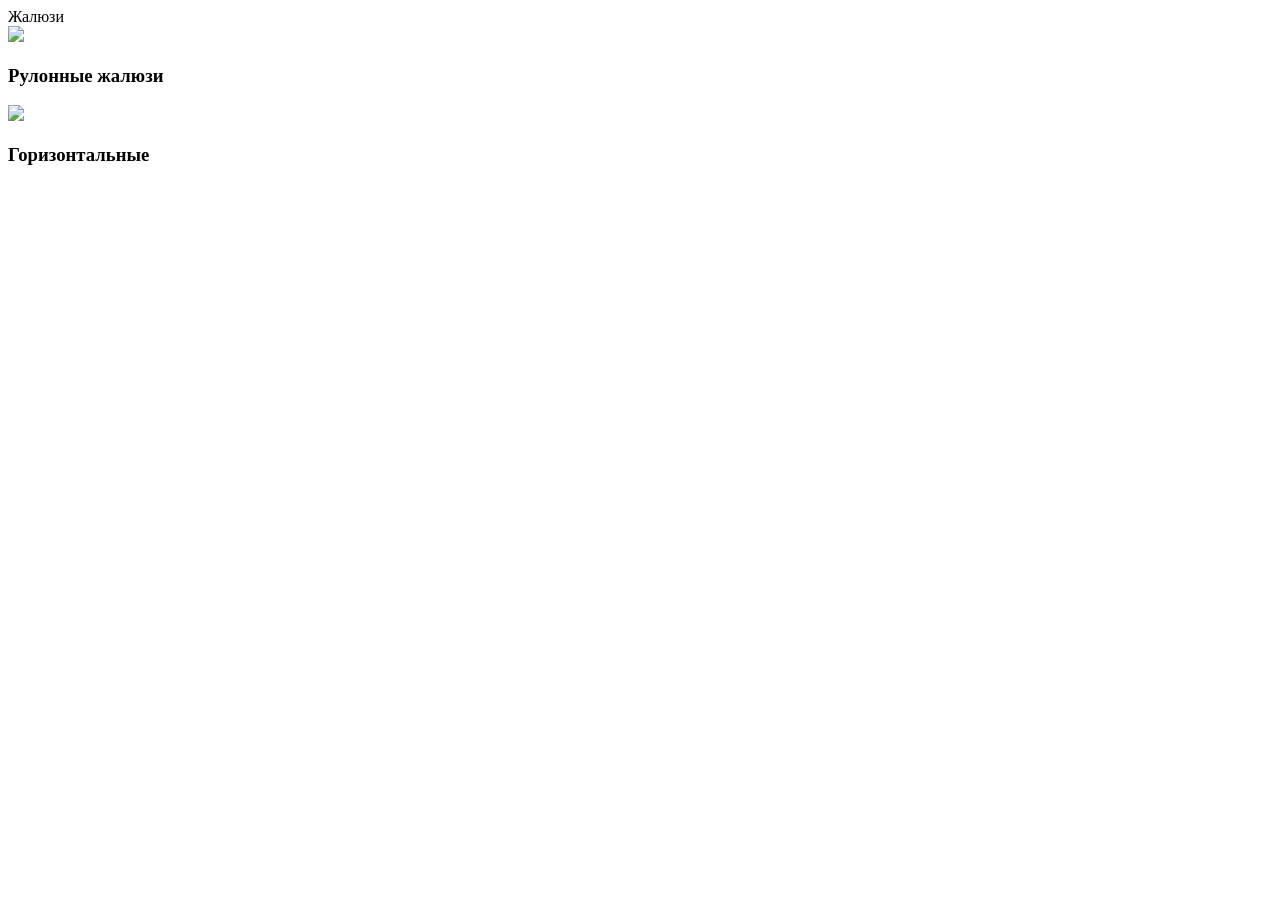
==== blinds.html @ 7500cb22 "blinds.html" ====
<!DOCTYPE html>
<html lang="ru">
<head>
  <meta charset="UTF-8">
  <title>Жалюзи</title>
  <link rel="stylesheet" href="style.css">
</head>

<body>

<header>Жалюзи</header>

<section class="catalog">

  <div class="card">
    <img src="https://images.unsplash.com/photo-1524758631624-e2822e304c36">
    <div class="card-content">
      <h3>Рулонные жалюзи</h3>
    </div>
  </div>

  <div class="card">
    <img src="https://images.unsplash.com/photo-1586105251261-72a756497a11">
    <div class="card-content">
      <h3>Горизонтальные</h3>
    </div>
  </div>

</section>

</body>
</html>
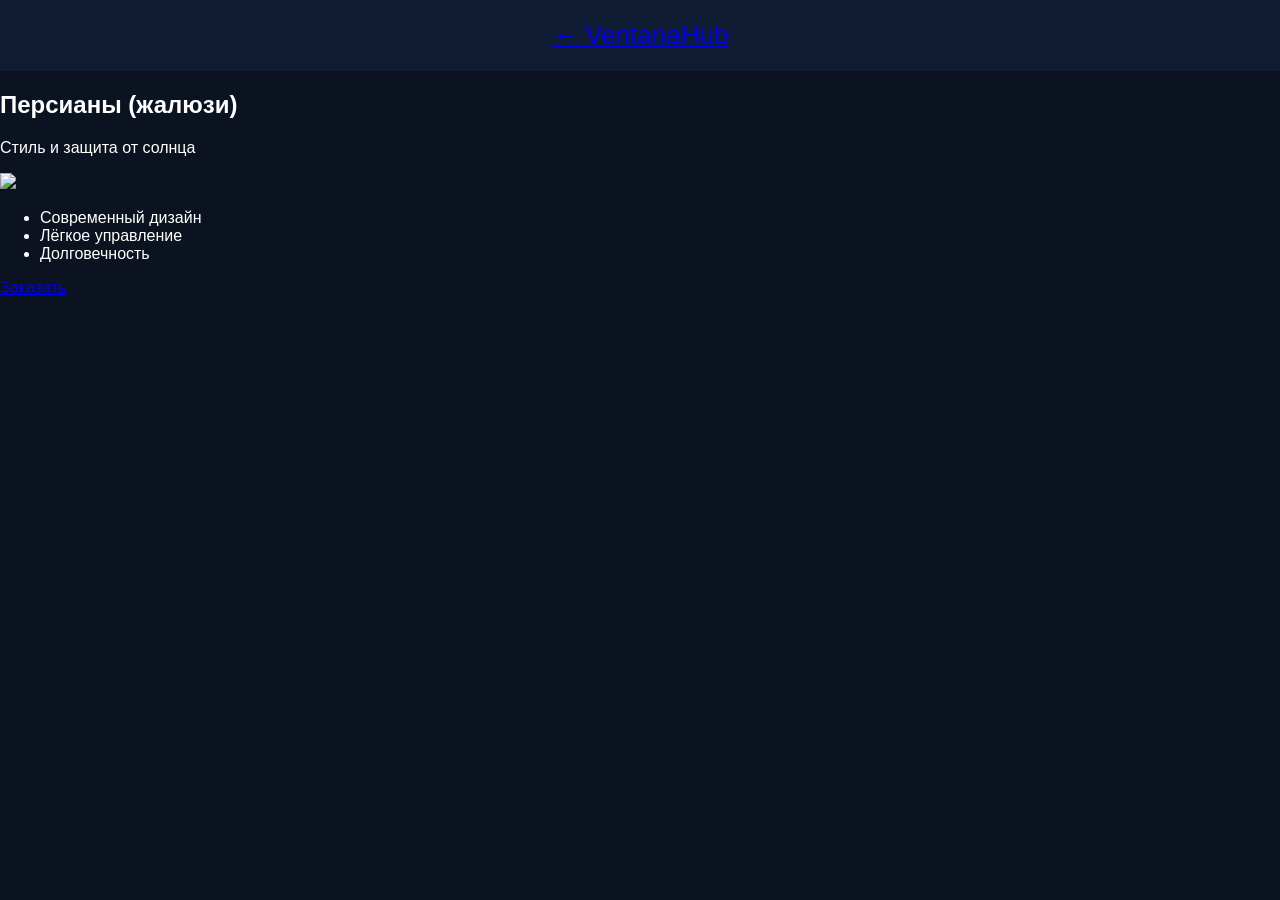
==== commit 011a2b78: "blinds.html" ====
--- a/blinds.html
+++ b/blinds.html
@@ -1,31 +1,30 @@
 <!DOCTYPE html>
-<html lang="ru">
+<html>
 <head>
-  <meta charset="UTF-8">
-  <title>Жалюзи</title>
-  <link rel="stylesheet" href="style.css">
+<meta charset="UTF-8">
+<link rel="stylesheet" href="style.css">
+<title>Персианы</title>
 </head>
 
 <body>
 
-<header>Жалюзи</header>
+<header class="header">
+  <a href="index.html">← VentanaHub</a>
+</header>
 
-<section class="catalog">
+<section class="page">
+  <h1>Персианы (жалюзи)</h1>
+  <p>Стиль и защита от солнца</p>
 
-  <div class="card">
-    <img src="https://images.unsplash.com/photo-1524758631624-e2822e304c36">
-    <div class="card-content">
-      <h3>Рулонные жалюзи</h3>
-    </div>
-  </div>
+  <img src="https://images.unsplash.com/photo-1524758631624-e2822e304c36">
 
-  <div class="card">
-    <img src="https://images.unsplash.com/photo-1586105251261-72a756497a11">
-    <div class="card-content">
-      <h3>Горизонтальные</h3>
-    </div>
-  </div>
+  <ul>
+    <li>Современный дизайн</li>
+    <li>Лёгкое управление</li>
+    <li>Долговечность</li>
+  </ul>
 
+  <a href="https://wa.me/34614577968" class="btn">Заказать</a>
 </section>
 
 </body>
--- a/style.css
+++ b/style.css
@@ -0,0 +1,66 @@
+body {
+  margin: 0;
+  font-family: Arial, sans-serif;
+  background: #0b1220;
+  color: white;
+}
+
+header {
+  background: #0f1b33;
+  padding: 20px;
+  text-align: center;
+  font-size: 26px;
+  color: #4ea1ff;
+}
+
+.hero {
+  text-align: center;
+  padding: 80px 20px;
+  background: linear-gradient(135deg, #0b1220, #1b355f);
+}
+
+.hero h1 {
+  font-size: 42px;
+}
+
+.hero p {
+  color: #aaa;
+}
+
+.catalog {
+  display: grid;
+  grid-template-columns: repeat(auto-fit, minmax(300px, 1fr));
+  gap: 25px;
+  padding: 40px;
+}
+
+.card {
+  background: #111c33;
+  border-radius: 15px;
+  overflow: hidden;
+  cursor: pointer;
+  transition: 0.3s;
+  text-decoration: none;
+  color: white;
+}
+
+.card:hover {
+  transform: scale(1.05);
+}
+
+.card img {
+  width: 100%;
+  height: 220px;
+  object-fit: cover;
+}
+
+.card-content {
+  padding: 20px;
+}
+
+footer {
+  text-align: center;
+  padding: 20px;
+  background: #0f1b33;
+  color: #777;
+}
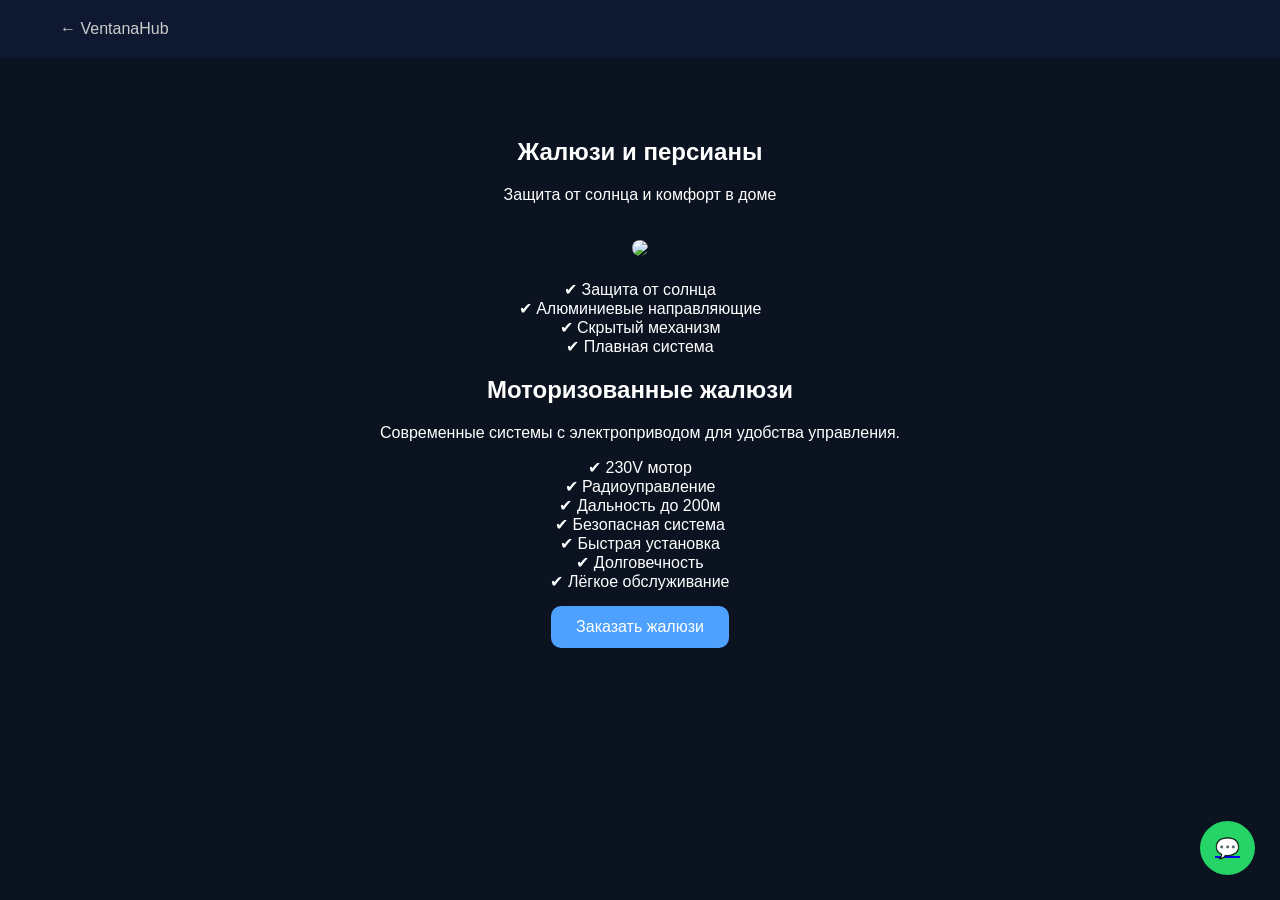
==== commit 8ae20dac: "blinds.html" ====
--- a/blinds.html
+++ b/blinds.html
@@ -1,31 +1,55 @@
 <!DOCTYPE html>
-<html>
+<html lang="ru">
 <head>
 <meta charset="UTF-8">
+<meta name="viewport" content="width=device-width, initial-scale=1.0">
+<title>Жалюзи</title>
 <link rel="stylesheet" href="style.css">
-<title>Персианы</title>
 </head>
 
 <body>
 
 <header class="header">
-  <a href="index.html">← VentanaHub</a>
+<a href="index.html">← VentanaHub</a>
 </header>
 
 <section class="page">
-  <h1>Персианы (жалюзи)</h1>
-  <p>Стиль и защита от солнца</p>
 
-  <img src="https://images.unsplash.com/photo-1524758631624-e2822e304c36">
+<h1>Жалюзи и персианы</h1>
+<p>Защита от солнца и комфорт в доме</p>
 
-  <ul>
-    <li>Современный дизайн</li>
-    <li>Лёгкое управление</li>
-    <li>Долговечность</li>
-  </ul>
+<img src="https://images.unsplash.com/photo-1600607687920-4e2a09cf159d">
 
-  <a href="https://wa.me/34614577968" class="btn">Заказать</a>
+<div class="features">
+<div>✔ Защита от солнца</div>
+<div>✔ Алюминиевые направляющие</div>
+<div>✔ Скрытый механизм</div>
+<div>✔ Плавная система</div>
+</div>
+
+<h2>Моторизованные жалюзи</h2>
+<p>
+Современные системы с электроприводом для удобства управления.
+</p>
+
+<div class="features">
+<div>✔ 230V мотор</div>
+<div>✔ Радиоуправление</div>
+<div>✔ Дальность до 200м</div>
+<div>✔ Безопасная система</div>
+</div>
+
+<div class="features">
+<div>✔ Быстрая установка</div>
+<div>✔ Долговечность</div>
+<div>✔ Лёгкое обслуживание</div>
+</div>
+
+<a href="https://wa.me/34614577968" class="btn">Заказать жалюзи</a>
+
 </section>
+
+<a href="https://wa.me/34614577968" class="whatsapp">💬</a>
 
 </body>
 </html>
--- a/style.css
+++ b/style.css
@@ -1,66 +1,127 @@
 body {
   margin: 0;
-  font-family: Arial, sans-serif;
+  font-family: 'Segoe UI', sans-serif;
   background: #0b1220;
   color: white;
 }
 
-header {
-  background: #0f1b33;
-  padding: 20px;
-  text-align: center;
-  font-size: 26px;
+/* HEADER */
+.header {
+  display: flex;
+  justify-content: space-between;
+  align-items: center;
+  padding: 20px 40px;
+  background: rgba(15,27,51,0.9);
+  backdrop-filter: blur(10px);
+}
+
+.header a {
+  color: #ccc;
+  margin-left: 20px;
+  text-decoration: none;
+  font-weight: 500;
+  transition: 0.3s;
+}
+
+.header a:hover {
   color: #4ea1ff;
 }
 
+/* HERO */
 .hero {
+  height: 80vh;
+  background: url('https://images.unsplash.com/photo-1600585154340-be6161a56a0c') center/cover;
+  display: flex;
+  align-items: center;
+  justify-content: center;
   text-align: center;
-  padding: 80px 20px;
-  background: linear-gradient(135deg, #0b1220, #1b355f);
 }
 
 .hero h1 {
-  font-size: 42px;
+  font-size: 48px;
+  margin-bottom: 10px;
 }
 
 .hero p {
   color: #aaa;
 }
 
+/* BUTTON */
+.btn {
+  background: #4ea1ff;
+  padding: 12px 25px;
+  border-radius: 10px;
+  text-decoration: none;
+  color: white;
+  display: inline-block;
+  margin-top: 15px;
+  transition: 0.3s;
+}
+
+.btn:hover {
+  background: #2f7edb;
+}
+
+/* CATALOG */
 .catalog {
   display: grid;
-  grid-template-columns: repeat(auto-fit, minmax(300px, 1fr));
-  gap: 25px;
-  padding: 40px;
+  grid-template-columns: repeat(auto-fit, minmax(320px, 1fr));
+  gap: 30px;
+  padding: 60px;
 }
 
 .card {
-  background: #111c33;
-  border-radius: 15px;
-  overflow: hidden;
-  cursor: pointer;
-  transition: 0.3s;
   text-decoration: none;
   color: white;
+  border-radius: 20px;
+  overflow: hidden;
+  position: relative;
+  transition: 0.4s;
+}
+
+.card img {
+  width: 100%;
+  height: 260px;
+  object-fit: cover;
+}
+
+.card h2 {
+  position: absolute;
+  bottom: 20px;
+  left: 20px;
+}
+
+.card::after {
+  content: "";
+  position: absolute;
+  inset: 0;
+  background: linear-gradient(to top, rgba(0,0,0,0.7), transparent);
 }
 
 .card:hover {
   transform: scale(1.05);
 }
 
-.card img {
-  width: 100%;
-  height: 220px;
-  object-fit: cover;
+/* PAGE */
+.page {
+  padding: 60px;
+  text-align: center;
 }
 
-.card-content {
-  padding: 20px;
+.page img {
+  width: 100%;
+  max-width: 600px;
+  border-radius: 15px;
+  margin: 20px 0;
 }
 
-footer {
-  text-align: center;
-  padding: 20px;
-  background: #0f1b33;
-  color: #777;
+/* WHATSAPP */
+.whatsapp {
+  position: fixed;
+  bottom: 25px;
+  right: 25px;
+  background: #25D366;
+  padding: 15px;
+  border-radius: 50%;
+  font-size: 20px;
 }
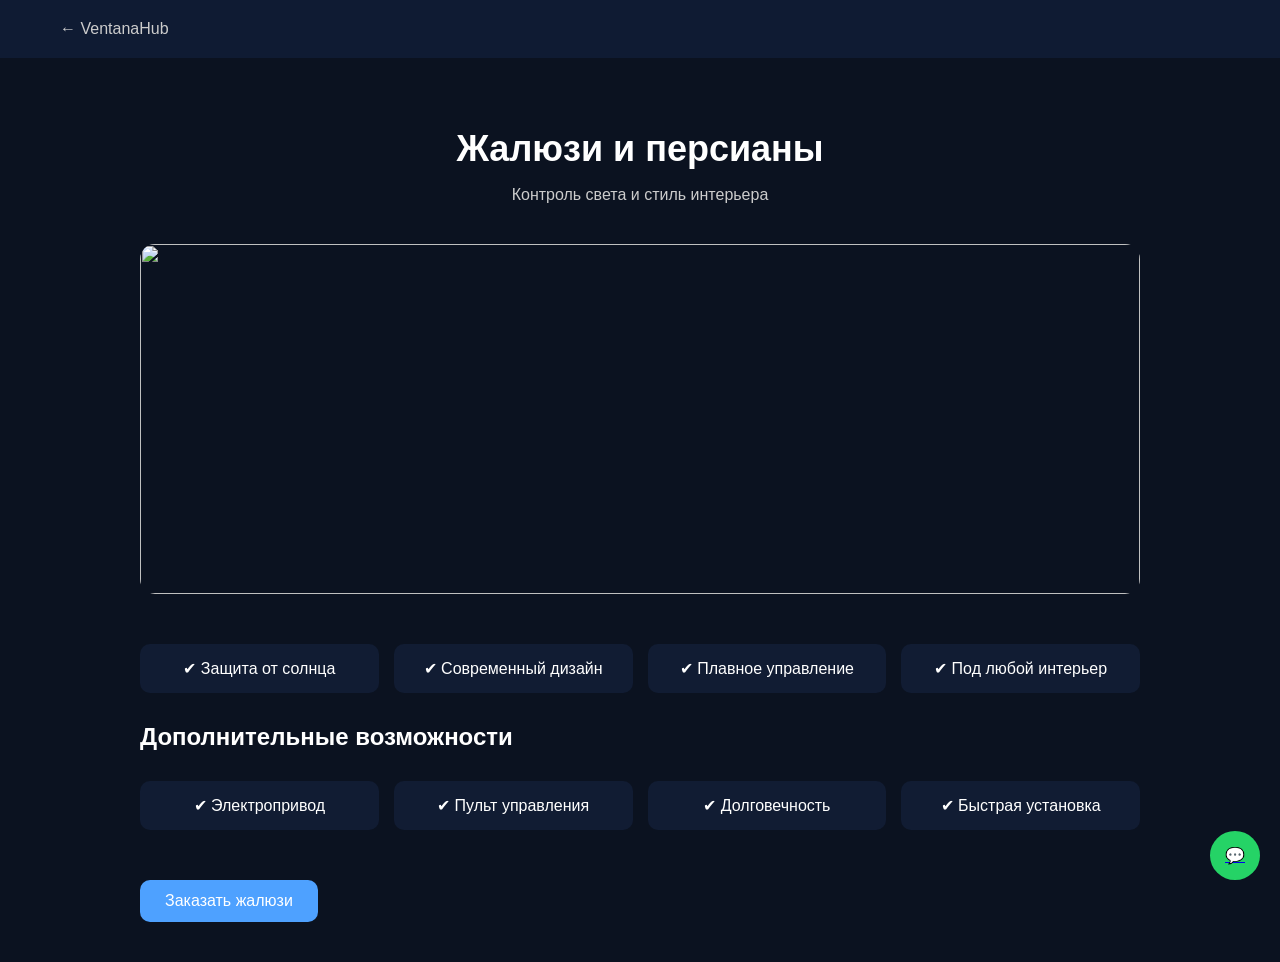
==== commit 953f4010: "blinds.html" ====
--- a/blinds.html
+++ b/blinds.html
@@ -10,42 +10,35 @@
 <body>
 
 <header class="header">
-<a href="index.html">← VentanaHub</a>
+  <a href="index.html">← VentanaHub</a>
 </header>
 
 <section class="page">
 
 <h1>Жалюзи и персианы</h1>
-<p>Защита от солнца и комфорт в доме</p>
+<p>Контроль света и стиль интерьера</p>
 
 <img src="https://images.unsplash.com/photo-1600607687920-4e2a09cf159d">
 
 <div class="features">
 <div>✔ Защита от солнца</div>
-<div>✔ Алюминиевые направляющие</div>
-<div>✔ Скрытый механизм</div>
-<div>✔ Плавная система</div>
+<div>✔ Современный дизайн</div>
+<div>✔ Плавное управление</div>
+<div>✔ Под любой интерьер</div>
 </div>
 
-<h2>Моторизованные жалюзи</h2>
-<p>
-Современные системы с электроприводом для удобства управления.
-</p>
+<h2>Дополнительные возможности</h2>
 
 <div class="features">
-<div>✔ 230V мотор</div>
-<div>✔ Радиоуправление</div>
-<div>✔ Дальность до 200м</div>
-<div>✔ Безопасная система</div>
+<div>✔ Электропривод</div>
+<div>✔ Пульт управления</div>
+<div>✔ Долговечность</div>
+<div>✔ Быстрая установка</div>
 </div>
 
-<div class="features">
-<div>✔ Быстрая установка</div>
-<div>✔ Долговечность</div>
-<div>✔ Лёгкое обслуживание</div>
-</div>
-
-<a href="https://wa.me/34614577968" class="btn">Заказать жалюзи</a>
+<a href="https://wa.me/34614577968" class="btn">
+  Заказать жалюзи
+</a>
 
 </section>
 
--- a/style.css
+++ b/style.css
@@ -1,127 +1,152 @@
 body {
-  margin: 0;
-  font-family: 'Segoe UI', sans-serif;
-  background: #0b1220;
-  color: white;
+  margin:0;
+  font-family:'Segoe UI', sans-serif;
+  background:#0b1220;
+  color:white;
 }
 
-/* HEADER */
 .header {
-  display: flex;
-  justify-content: space-between;
-  align-items: center;
-  padding: 20px 40px;
-  background: rgba(15,27,51,0.9);
-  backdrop-filter: blur(10px);
+  display:flex;
+  justify-content:space-between;
+  padding:20px 40px;
+  background:#0f1b33;
 }
 
 .header a {
-  color: #ccc;
-  margin-left: 20px;
-  text-decoration: none;
-  font-weight: 500;
-  transition: 0.3s;
+  color:#ccc;
+  margin-left:20px;
+  text-decoration:none;
 }
 
-.header a:hover {
-  color: #4ea1ff;
+.hero {
+  height:60vh;
+  background:url('https://images.unsplash.com/photo-1600585154340-be6161a56a0c') center/cover no-repeat;
+  display:flex;
+  align-items:center;
+  justify-content:center;
+  text-align:center;
+  padding:20px;
 }
 
-/* HERO */
-.hero {
-  height: 80vh;
-  background: url('https://images.unsplash.com/photo-1600585154340-be6161a56a0c') center/cover;
-  display: flex;
-  align-items: center;
-  justify-content: center;
-  text-align: center;
+.btn {
+  background:#4ea1ff;
+  padding:12px 25px;
+  border-radius:10px;
+  color:white;
+  text-decoration:none;
 }
 
-.hero h1 {
-  font-size: 48px;
-  margin-bottom: 10px;
-}
-
-.hero p {
-  color: #aaa;
-}
-
-/* BUTTON */
-.btn {
-  background: #4ea1ff;
-  padding: 12px 25px;
-  border-radius: 10px;
-  text-decoration: none;
-  color: white;
-  display: inline-block;
-  margin-top: 15px;
-  transition: 0.3s;
-}
-
-.btn:hover {
-  background: #2f7edb;
-}
-
-/* CATALOG */
 .catalog {
-  display: grid;
-  grid-template-columns: repeat(auto-fit, minmax(320px, 1fr));
-  gap: 30px;
-  padding: 60px;
-}
-
-.card {
-  text-decoration: none;
-  color: white;
-  border-radius: 20px;
-  overflow: hidden;
-  position: relative;
-  transition: 0.4s;
+  display:grid;
+  grid-template-columns:repeat(auto-fit,minmax(300px,1fr));
+  gap:30px;
+  padding:50px;
 }
 
 .card img {
-  width: 100%;
-  height: 260px;
-  object-fit: cover;
+  width:100%;
+  height:250px;
+  object-fit:cover;
+  border-radius:15px;
 }
 
-.card h2 {
-  position: absolute;
-  bottom: 20px;
-  left: 20px;
+.advantages {
+  display:flex;
+  justify-content:center;
+  gap:40px;
+  padding:40px;
+  background:#111c33;
 }
 
-.card::after {
-  content: "";
-  position: absolute;
-  inset: 0;
-  background: linear-gradient(to top, rgba(0,0,0,0.7), transparent);
+.gallery img {
+  width:100%;
+  max-width:350px;
+  height:220px;
+  object-fit:cover;
+  margin:10px;
+  border-radius:10px;
 }
 
-.card:hover {
-  transform: scale(1.05);
+.gallery img {
+  width:300px;
+  margin:10px;
+  border-radius:10px;
 }
 
-/* PAGE */
+.reviews {
+  padding:40px;
+  text-align:center;
+}
+
+.review {
+  margin:15px;
+  color:#ccc;
+}
+
+.prices {
+  padding:40px;
+  text-align:center;
+}
+
+.whatsapp {
+  position:fixed;
+  bottom:20px;
+  right:20px;
+  background:#25D366;
+  padding:15px;
+  border-radius:50%;
+}
+
+section {
+  padding:60px 20px;
+}
+
+.reviews, .prices {
+  max-width:800px;
+  margin:0 auto;
+}
+
 .page {
-  padding: 60px;
-  text-align: center;
+  max-width:1000px;
+  margin:0 auto;
+  padding:40px 20px;
+}
+
+.page h1 {
+  text-align:center;
+  font-size:36px;
+  margin-bottom:10px;
+}
+
+.page p {
+  text-align:center;
+  color:#ccc;
+  margin-bottom:20px;
 }
 
 .page img {
-  width: 100%;
-  max-width: 600px;
-  border-radius: 15px;
-  margin: 20px 0;
+  width:100%;
+  height:350px;
+  object-fit:cover;
+  border-radius:15px;
+  margin:20px 0;
 }
 
-/* WHATSAPP */
-.whatsapp {
-  position: fixed;
-  bottom: 25px;
-  right: 25px;
-  background: #25D366;
-  padding: 15px;
-  border-radius: 50%;
-  font-size: 20px;
+.features {
+  display:grid;
+  grid-template-columns:repeat(auto-fit,minmax(200px,1fr));
+  gap:15px;
+  margin:30px 0;
 }
+
+.features div {
+  background:#111c33;
+  padding:15px;
+  border-radius:10px;
+  text-align:center;
+}
+
+.btn {
+  display:inline-block;
+  margin-top:20px;
+}
